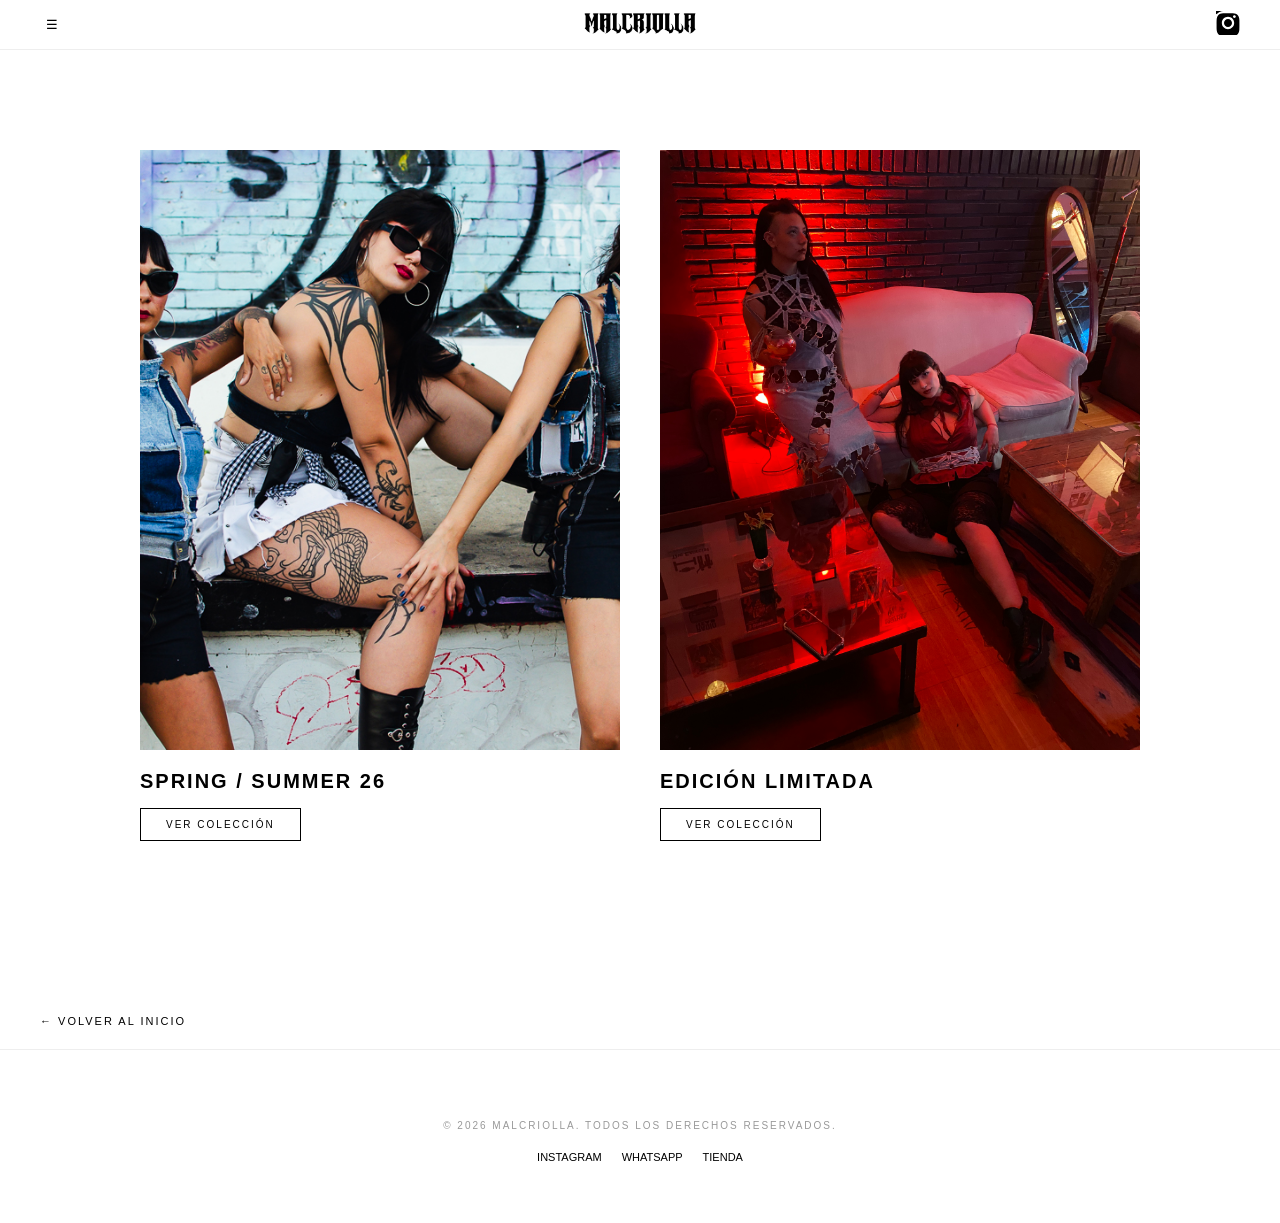
==== colecciones.html @ c2ba0736 "Update colecciones.html" ====
<!DOCTYPE html>
<html lang="es">
<head>

    <link rel="icon" type="image/png" href="img/favicon.png">
    <meta charset="UTF-8">
    <meta name="viewport" content="width=device-width, initial-scale=1.0">
    <title>MALCRIOLLA | Official Online Store</title>
    <style>

        body { margin: 0; padding: 0; background: #ffffff; font-family: 'Helvetica Neue', sans-serif; color: #000; }
        /* Header Base (transparente, estado inicial) */
        header { 
            background: transparent; 
            padding: 25px 0; 
            position: fixed; 
            top: 0; 
            width: 100%; 
            z-index: 9999; 
            transition: all 0.4s ease; 
        }

        .header-estructura { 
            display: grid; 
            grid-template-columns: 1fr auto 1fr; 
            align-items: center; 
            max-width: 1200px; 
            margin: 0 auto; 
            padding: 0 20px; 
        }

        /* Elementos del Header */
        .menu-btn { background: transparent; border: none; color: #ffffff; cursor: pointer; text-transform: uppercase; justify-self: start; }
        .logo-bloque { display: flex; flex-direction: column; align-items: center; justify-self: center; }
        .logo-dinamico { height: 40px; width: auto; content: url("img/LOGO BLANCO.png"); transition: all 0.4s ease; }
        .ig-link { color: #ffffff; justify-self: end; text-decoration: none; }

        /* Header Shrink (el que usas para colecciones) */
        header.shrink { 
            background: rgba(255, 255, 255, 0.95); 
            padding: 10px 0; 
            border-bottom: 1px solid #eee; 
        }

        header.shrink .menu-btn, 
        header.shrink .ig-link { 
            color: #000000; 
        }

        header.shrink .logo-dinamico { 
            height: 25px; 
            content: url("img/LOGO NEGRO.png"); 
        }

        .nav-galeria { padding: 20px 40px; }
        .btn-volver { text-decoration: none; color: #000; font-size: 11px; letter-spacing: 2px; text-transform: uppercase; }


        .colecciones-grid {
            display: grid;
            /* Esto crea columnas que se ajustan solas; minmax(300px, 1fr) permite que se vean dos por fila en desktop */
            grid-template-columns: repeat(auto-fit, minmax(300px, 1fr));
            gap: 40px;
            padding: 150px 20px;
            max-width: 1000px;
            margin: 0 auto;
        }

        .coleccion-card {
            text-align: left; /* Alineado a la izquierda para estilo más editorial */
            display: flex;
            flex-direction: column;
        }

        .coleccion-card img {
            width: 100%;
            /* Aspect ratio 4/5 le da un aire de "retrato" alto y elegante */
            aspect-ratio: 4 / 5;
            object-fit: cover;
            margin-bottom: 20px;
            transition: filter 0.5s ease;
        }



        .coleccion-card h3 {
            font-family: 'Metrim', sans-serif;
            font-size: 20px;
            letter-spacing: 2px;
            margin: 0 0 15px 0;
            text-transform: uppercase;
        }

        .btn-ver-coleccion {
            align-self: flex-start; /* Botón alineado con el texto */
            padding: 10px 25px;
            border: 1px solid #000;
            color: #000;
            text-decoration: none;
            font-size: 10px;
            letter-spacing: 2px;
            text-transform: uppercase;
        }

        .btn-ver-coleccion:hover {
            background: #000;
            color: #fff;
        }

        /* Footer */
        .footer { background: #ffffff; padding: 60px 20px; text-align: center; border-top: 1px solid #eeeeee; }
        .footer-links { display: flex; justify-content: center; gap: 20px; margin-top: 20px; }
        .footer-links a { font-size: 11px; color: #000; text-decoration: none; text-transform: uppercase; }

        @media (max-width: 768px) { .grid-bloque { grid-template-columns: 1fr; } }

        .no-transition {
            transition: none !important;
        }
    </style>

</head>
<body>
    <header class="shrink no-transition">
        <div class="header-estructura">
            <button class="menu-btn"><span>&#9776;</span></button>
            <div class="logo-bloque">
                <a href="index.html">
        <img src="img/LOGO BLANCO.png" alt="MALCRIOLLA" class="logo-dinamico">
    </a>
            </div>
            <a href="https://instagram.com/malcriolla" target="_blank" class="ig-link">
                <svg width="24" height="24" viewBox="0 0 24 24" fill="currentColor">
                    <path d="M12 2.163c3.204 0 3.584.012 4.85.07 1.25.057 2.1.24 2.846.53.77.3 1.32.657 1.896 1.233.575.575.933 1.126 1.233 1.896.29.745.473 1.595.53 2.846.058 1.266.07 1.646.07 4.85s-.012 3.584-.07 4.85c-.057 1.25-.24 2.1-.53 2.846-.3.77-.657 1.32-1.233 1.896-.575.575-1.126.933-1.896 1.233-.745.29-1.595.473-2.846.53-1.266.058-1.646.07-4.85.07s-3.584-.012-4.85-.07c-1.25-.057-2.1-.24-2.846-.53-.77-.3-1.32-.657-1.896-1.233-.575-.575-.933-1.126-1.233-1.896-.29-.745-.473-1.595-.53-2.846-.058-1.266-.07-1.646-.07-4.85s.012-3.584.07-4.85c.057-1.25.24-2.1.53-2.846.3-.77.657-1.32 1.233-1.896.575-.575 1.126-.933 1.896-1.233.745-.29 1.595-.473 2.846-.53 1.266-.058 1.646-.07 4.85-.07zm0-2.163c-3.259 0-3.667.014-4.947.072-1.277.058-2.148.26-2.91.556-.788.305-1.455.714-2.122 1.382-.668.667-1.334 1.077-2.122 1.382-.668.667-1.334 1.077-2.122 1.382-.668.667-1.334 1.077-2.122 1.382-.668.667-1.334 1.077-2.122 1.382-.762.296-1.633.498-2.91.556-1.28.058-1.688.072-4.947.072s3.667-.014 4.947-.072c1.277-.058 2.148-.26 2.91-.556.788-.305 1.455-.714 2.122-1.382.668-.667 1.077-1.334 1.382-2.122.296-.762.498-1.633.556-2.91.058-1.28.072-1.688.072-4.947s-.014-3.667-.072-4.947c-.058-1.277-.26-2.148-.556-2.91-.305-.788-.714-1.455-1.382-2.122-.667-.668-1.334-1.077-2.122-1.382-.762-.296-1.633-.498-2.91-.556-1.28-.058-1.688-.072-4.947-.072zM12 5.838c-3.403 0-6.162 2.759-6.162 6.162s2.759 6.162 6.162 6.162 6.162-2.759 6.162-6.162-2.759-6.162-6.162-6.162zm0 10.162c-2.209 0-4-1.791-4-4s1.791-4 4-4 4 1.791 4 4-1.791 4-4 4zm6.406-11.845c-.796 0-1.441.645-1.441 1.441s.645 1.441 1.441 1.441 1.441-.645 1.441-1.441-.645-1.441-1.441-1.441z"/>
                </svg>
            </a>
        </div>
    </header>
<section class="colecciones-grid">
    <!-- Colección 1 -->
    <div class="coleccion-card">
        <!-- Corregido el atributo alt -->
        <img src="img/DSC_1014.jpg" alt="Nombre Colección">
        <h3>SPRING / SUMMER 26</h3>
        <a href="galeria.html" class="btn-ver-coleccion">VER COLECCIÓN</a>
    </div>
    
    <!-- Colección 2 -->
    <div class="coleccion-card">
        <!-- Cambia la extensión .heic por .jpg y asegúrate de convertir el archivo -->
        <img src="img/IMG_2120.jpg" alt="Nombre Colección">
        <h3>EDICIÓN LIMITADA</h3>
        <a href="galeria_limitada.html" class="btn-ver-coleccion">VER COLECCIÓN</a>
    </div>
</section>

    <nav class="nav-galeria">
        <a href="index.html" class="btn-volver">&#8592; VOLVER AL INICIO</a>
    </nav>
    <footer class="footer">
        <div class="footer-contenido">
            <p style="font-size: 10px; letter-spacing: 2px; text-transform: uppercase; color: #999;">&copy; 2026 MALCRIOLLA. TODOS LOS DERECHOS RESERVADOS.</p>
            <div class="footer-links">
                <a href="https://instagram.com/malcriolla" target="_blank" class="ig-link"">INSTAGRAM</a>
                <a href="https://wa.me/549XXXXXXXXXX" target="_blank">WHATSAPP</a>
                <a href="https://malcriolla.mitiendanube.com/" target="_blank" class="ig-link"">TIENDA</a>
            </div>
        </div>
    </footer>

</body>
</html>
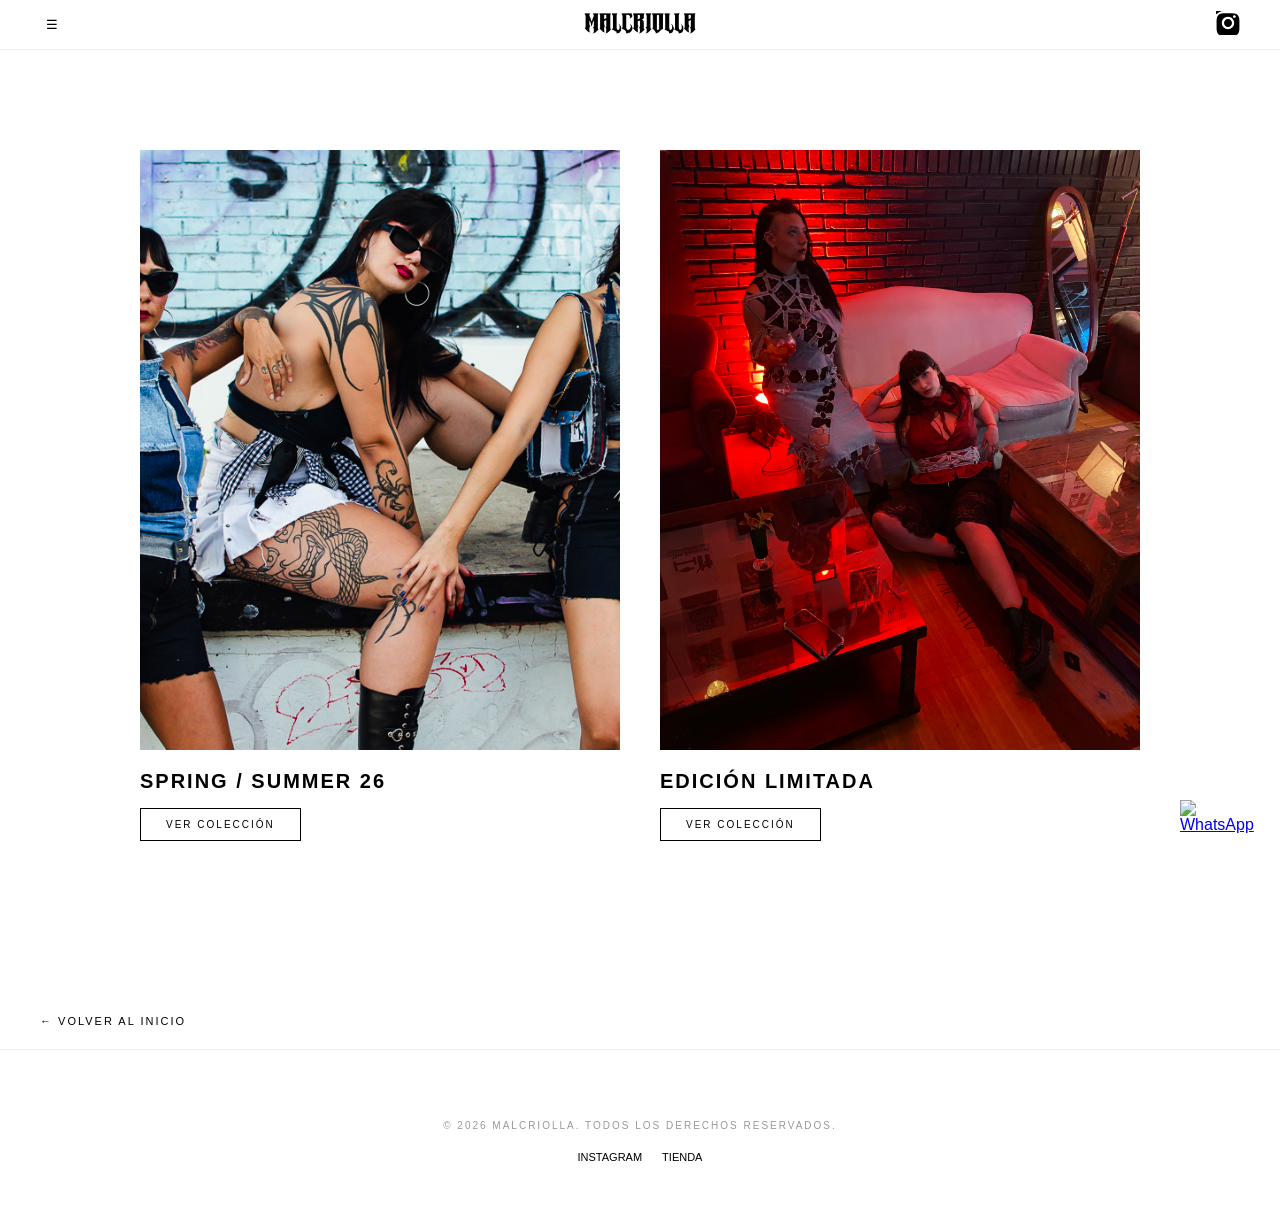
==== commit 6a8bf7f2: "Update colecciones.html" ====
--- a/colecciones.html
+++ b/colecciones.html
@@ -108,6 +108,36 @@
         .btn-ver-coleccion:hover {
             background: #000;
             color: #fff;
+        }
+
+        .whatsapp-float {
+            position: fixed;
+            width: 60px;
+            height: 60px;
+            bottom: 40px;
+            right: 40px;
+            z-index: 9999;
+            transition: transform 0.3s ease;
+        }
+
+        .whatsapp-float img {
+            width: 100%;
+            height: 100%;
+            object-fit: contain;
+        }
+
+        .whatsapp-float:hover {
+            transform: scale(1.1); /* Efecto al pasar el mouse */
+        }
+
+        /* Ajuste para móviles */
+        @media (max-width: 768px) {
+            .whatsapp-float {
+                width: 50px;
+                height: 50px;
+                bottom: 20px;
+                right: 20px;
+            }
         }
 
         /* Footer */
@@ -165,12 +195,15 @@
             <p style="font-size: 10px; letter-spacing: 2px; text-transform: uppercase; color: #999;">&copy; 2026 MALCRIOLLA. TODOS LOS DERECHOS RESERVADOS.</p>
             <div class="footer-links">
                 <a href="https://instagram.com/malcriolla" target="_blank" class="ig-link"">INSTAGRAM</a>
-                <a href="https://wa.me/549XXXXXXXXXX" target="_blank">WHATSAPP</a>
+                
                 <a href="https://malcriolla.mitiendanube.com/" target="_blank" class="ig-link"">TIENDA</a>
             </div>
         </div>
     </footer>
-
+<!-- Botón Flotante WhatsApp -->
+<a href="https://wa.me/5493411234567" class="whatsapp-float" target="_blank">
+    <img src="https://cdn-icons-png.flaticon.com/512/3670/3670051.png" alt="WhatsApp">
+</a>
 </body>
 </html>
 
@@ -181,3 +214,4 @@
 
 
 
+
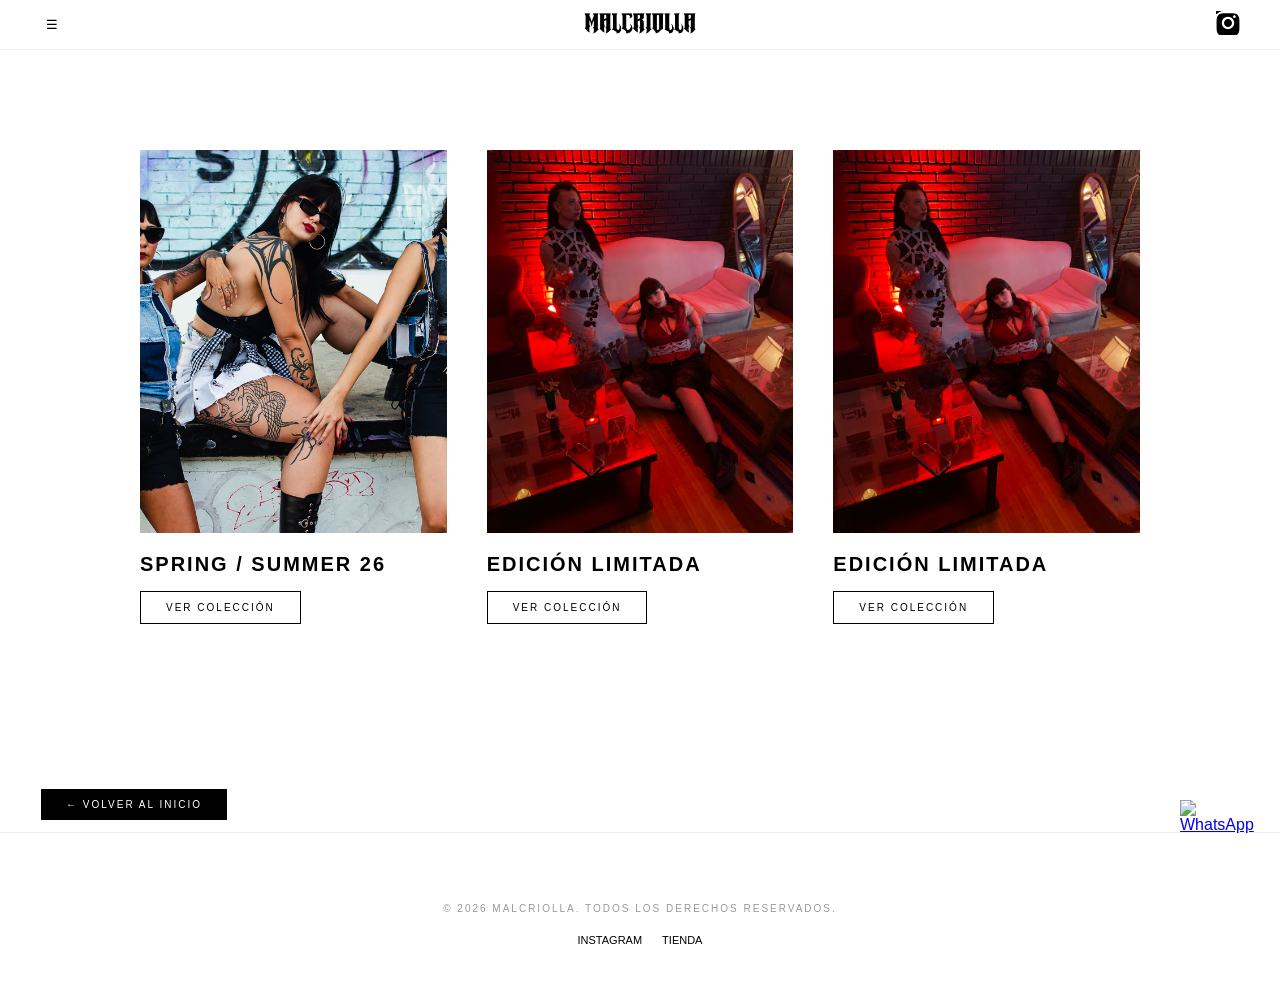
==== commit e412a0a2: "Update colecciones.html" ====
--- a/colecciones.html
+++ b/colecciones.html
@@ -1,3 +1,4 @@
+
 
 
 
@@ -56,7 +57,20 @@
         }
 
         .nav-galeria { padding: 20px 40px; }
-        .btn-volver { text-decoration: none; color: #000; font-size: 11px; letter-spacing: 2px; text-transform: uppercase; }
+        .btn-volver { align-self: flex-start; /* Botón alineado con el texto */
+            padding: 10px 25px;
+            border: 1px solid #fff;
+            color: #fff;
+            background: #000;
+            text-decoration: none;
+            font-size: 10px;
+            letter-spacing: 2px;
+            text-transform: uppercase; }
+
+        .btn-volver:hover {
+            background: #fff;
+            color: #000;
+        }
 
 
         .colecciones-grid {
@@ -185,6 +199,13 @@
         <h3>EDICIÓN LIMITADA</h3>
         <a href="galeria_limitada.html" class="btn-ver-coleccion">VER COLECCIÓN</a>
     </div>
+    <div class="coleccion-card">
+        <!-- Cambia la extensión .heic por .jpg y asegúrate de convertir el archivo -->
+        <img src="img/IMG_2120.jpg" alt="Nombre Colección">
+        <h3>EDICIÓN LIMITADA</h3>
+        <a href="galeria_limitada.html" class="btn-ver-coleccion">VER COLECCIÓN</a>
+    </div>
+    
 </section>
 
     <nav class="nav-galeria">
@@ -215,3 +236,6 @@
 
 
 
+
+
+
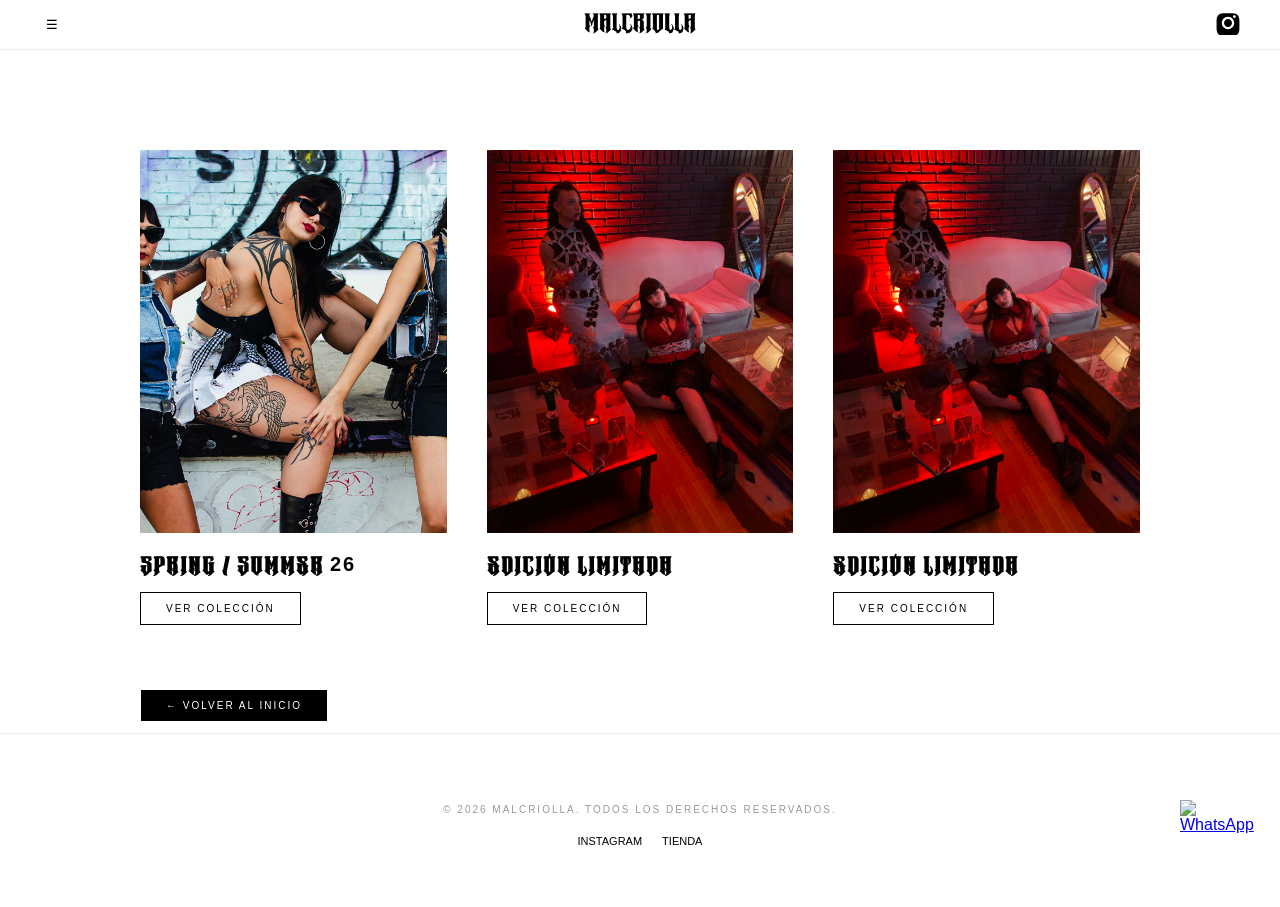
==== commit fc2df070: "Update colecciones.html" ====
--- a/colecciones.html
+++ b/colecciones.html
@@ -1,171 +1,15 @@
-
-
-
-
 <!DOCTYPE html>
 <html lang="es">
 <head>
-
-    <link rel="icon" type="image/png" href="img/favicon.png">
     <meta charset="UTF-8">
     <meta name="viewport" content="width=device-width, initial-scale=1.0">
-    <title>MALCRIOLLA | Official Online Store</title>
-    <style>
-
-        body { margin: 0; padding: 0; background: #ffffff; font-family: 'Helvetica Neue', sans-serif; color: #000; }
-        /* Header Base (transparente, estado inicial) */
-        header { 
-            background: transparent; 
-            padding: 25px 0; 
-            position: fixed; 
-            top: 0; 
-            width: 100%; 
-            z-index: 9999; 
-            transition: all 0.4s ease; 
-        }
-
-        .header-estructura { 
-            display: grid; 
-            grid-template-columns: 1fr auto 1fr; 
-            align-items: center; 
-            max-width: 1200px; 
-            margin: 0 auto; 
-            padding: 0 20px; 
-        }
-
-        /* Elementos del Header */
-        .menu-btn { background: transparent; border: none; color: #ffffff; cursor: pointer; text-transform: uppercase; justify-self: start; }
-        .logo-bloque { display: flex; flex-direction: column; align-items: center; justify-self: center; }
-        .logo-dinamico { height: 40px; width: auto; content: url("img/LOGO BLANCO.png"); transition: all 0.4s ease; }
-        .ig-link { color: #ffffff; justify-self: end; text-decoration: none; }
-
-        /* Header Shrink (el que usas para colecciones) */
-        header.shrink { 
-            background: rgba(255, 255, 255, 0.95); 
-            padding: 10px 0; 
-            border-bottom: 1px solid #eee; 
-        }
-
-        header.shrink .menu-btn, 
-        header.shrink .ig-link { 
-            color: #000000; 
-        }
-
-        header.shrink .logo-dinamico { 
-            height: 25px; 
-            content: url("img/LOGO NEGRO.png"); 
-        }
-
-        .nav-galeria { padding: 20px 40px; }
-        .btn-volver { align-self: flex-start; /* Botón alineado con el texto */
-            padding: 10px 25px;
-            border: 1px solid #fff;
-            color: #fff;
-            background: #000;
-            text-decoration: none;
-            font-size: 10px;
-            letter-spacing: 2px;
-            text-transform: uppercase; }
-
-        .btn-volver:hover {
-            background: #fff;
-            color: #000;
-        }
-
-
-        .colecciones-grid {
-            display: grid;
-            /* Esto crea columnas que se ajustan solas; minmax(300px, 1fr) permite que se vean dos por fila en desktop */
-            grid-template-columns: repeat(auto-fit, minmax(300px, 1fr));
-            gap: 40px;
-            padding: 150px 20px;
-            max-width: 1000px;
-            margin: 0 auto;
-        }
-
-        .coleccion-card {
-            text-align: left; /* Alineado a la izquierda para estilo más editorial */
-            display: flex;
-            flex-direction: column;
-        }
-
-        .coleccion-card img {
-            width: 100%;
-            /* Aspect ratio 4/5 le da un aire de "retrato" alto y elegante */
-            aspect-ratio: 4 / 5;
-            object-fit: cover;
-            margin-bottom: 20px;
-            transition: filter 0.5s ease;
-        }
-
-
-
-        .coleccion-card h3 {
-            font-family: 'Metrim', sans-serif;
-            font-size: 20px;
-            letter-spacing: 2px;
-            margin: 0 0 15px 0;
-            text-transform: uppercase;
-        }
-
-        .btn-ver-coleccion {
-            align-self: flex-start; /* Botón alineado con el texto */
-            padding: 10px 25px;
-            border: 1px solid #000;
-            color: #000;
-            text-decoration: none;
-            font-size: 10px;
-            letter-spacing: 2px;
-            text-transform: uppercase;
-        }
-
-        .btn-ver-coleccion:hover {
-            background: #000;
-            color: #fff;
-        }
-
-        .whatsapp-float {
-            position: fixed;
-            width: 60px;
-            height: 60px;
-            bottom: 40px;
-            right: 40px;
-            z-index: 9999;
-            transition: transform 0.3s ease;
-        }
-
-        .whatsapp-float img {
-            width: 100%;
-            height: 100%;
-            object-fit: contain;
-        }
-
-        .whatsapp-float:hover {
-            transform: scale(1.1); /* Efecto al pasar el mouse */
-        }
-
-        /* Ajuste para móviles */
-        @media (max-width: 768px) {
-            .whatsapp-float {
-                width: 50px;
-                height: 50px;
-                bottom: 20px;
-                right: 20px;
-            }
-        }
-
-        /* Footer */
-        .footer { background: #ffffff; padding: 60px 20px; text-align: center; border-top: 1px solid #eeeeee; }
-        .footer-links { display: flex; justify-content: center; gap: 20px; margin-top: 20px; }
-        .footer-links a { font-size: 11px; color: #000; text-decoration: none; text-transform: uppercase; }
-
-        @media (max-width: 768px) { .grid-bloque { grid-template-columns: 1fr; } }
-
-        .no-transition {
-            transition: none !important;
-        }
-    </style>
-
+    <title>MALCRIOLLA | Colecciones</title>
+    <!-- Favicon -->
+    <link rel="icon" type="image/png" href="img/favicon.png">
+    <!-- Estilos Generales (Header, Footer, WhatsApp) -->
+    <link rel="stylesheet" href="css/style.css">
+    <!-- Estilos Específicos de Colecciones -->
+    <link rel="stylesheet" href="css/colecciones.css">
 </head>
 <body>
     <header class="shrink no-transition">
@@ -173,58 +17,58 @@
             <button class="menu-btn"><span>&#9776;</span></button>
             <div class="logo-bloque">
                 <a href="index.html">
-        <img src="img/LOGO BLANCO.png" alt="MALCRIOLLA" class="logo-dinamico">
-    </a>
+                    <img src="img/LOGO BLANCO.png" alt="MALCRIOLLA" class="logo-dinamico">
+                </a>
             </div>
             <a href="https://instagram.com/malcriolla" target="_blank" class="ig-link">
                 <svg width="24" height="24" viewBox="0 0 24 24" fill="currentColor">
-                    <path d="M12 2.163c3.204 0 3.584.012 4.85.07 1.25.057 2.1.24 2.846.53.77.3 1.32.657 1.896 1.233.575.575.933 1.126 1.233 1.896.29.745.473 1.595.53 2.846.058 1.266.07 1.646.07 4.85s-.012 3.584-.07 4.85c-.057 1.25-.24 2.1-.53 2.846-.3.77-.657 1.32-1.233 1.896-.575.575-1.126.933-1.896 1.233-.745.29-1.595.473-2.846.53-1.266.058-1.646.07-4.85.07s-3.584-.012-4.85-.07c-1.25-.057-2.1-.24-2.846-.53-.77-.3-1.32-.657-1.896-1.233-.575-.575-.933-1.126-1.233-1.896-.29-.745-.473-1.595-.53-2.846-.058-1.266-.07-1.646-.07-4.85s.012-3.584.07-4.85c.057-1.25.24-2.1.53-2.846.3-.77.657-1.32 1.233-1.896.575-.575 1.126-.933 1.896-1.233.745-.29 1.595-.473 2.846-.53 1.266-.058 1.646-.07 4.85-.07zm0-2.163c-3.259 0-3.667.014-4.947.072-1.277.058-2.148.26-2.91.556-.788.305-1.455.714-2.122 1.382-.668.667-1.334 1.077-2.122 1.382-.668.667-1.334 1.077-2.122 1.382-.668.667-1.334 1.077-2.122 1.382-.668.667-1.334 1.077-2.122 1.382-.762.296-1.633.498-2.91.556-1.28.058-1.688.072-4.947.072s3.667-.014 4.947-.072c1.277-.058 2.148-.26 2.91-.556.788-.305 1.455-.714 2.122-1.382.668-.667 1.077-1.334 1.382-2.122.296-.762.498-1.633.556-2.91.058-1.28.072-1.688.072-4.947s-.014-3.667-.072-4.947c-.058-1.277-.26-2.148-.556-2.91-.305-.788-.714-1.455-1.382-2.122-.667-.668-1.334-1.077-2.122-1.382-.762-.296-1.633-.498-2.91-.556-1.28-.058-1.688-.072-4.947-.072zM12 5.838c-3.403 0-6.162 2.759-6.162 6.162s2.759 6.162 6.162 6.162 6.162-2.759 6.162-6.162-2.759-6.162-6.162-6.162zm0 10.162c-2.209 0-4-1.791-4-4s1.791-4 4-4 4 1.791 4 4-1.791 4-4 4zm6.406-11.845c-.796 0-1.441.645-1.441 1.441s.645 1.441 1.441 1.441 1.441-.645 1.441-1.441-.645-1.441-1.441-1.441z"/>
+                    <path d="M12 2.163c3.204 0 3.584.012 4.85.07 1.25.057 2.1.24 2.846.53.77.3 1.32.657 1.896 1.233.575.575.933 1.126 1.233 1.896.29.745.473 1.595.53 2.846.058 1.266.07 1.646.07 4.85s-.012 3.584-.07 4.85c-.057 1.25-.24 2.1-.53 2.846-.3.77-.657 1.32-1.233 1.896-.575.575-1.126.933-1.896 1.233-.745.29-1.595.473-2.846.53-1.266.058-1.646.07-4.85.07s-3.584-.012-4.85-.07c-1.25-.057-2.1-.24-2.846-.53-.77-.3-1.32-.657-1.896-1.233-.575-.575-.933-1.126-1.233-1.896-.29-.745-.473-1.595-.53-2.846-.058-1.266-.07-1.646-.07-4.85s.012-3.584.07-4.85c-.057-1.25.24-2.1.53-2.846.3-.77.657-1.32 1.233-1.896.575-.575 1.126-.933 1.896-1.233.745-.29 1.595-.473 2.846-.53 1.266-.058 1.646-.07 4.85-.07zm0-2.163c-3.259 0-3.667.014-4.947.072-1.277.058-2.148.26-2.91.556-.788.305-1.455.714-2.122 1.382-.668.667-1.334 1.077-2.122 1.382-.762.296-1.633.498-2.91.556-1.28.058-1.688.072-4.947.072s3.667-.014 4.947-.072c1.277-.058 2.148-.26 2.91-.556.788-.305 1.455-.714 2.122-1.382.667-.668 1.334-1.077 2.122-1.382.762-.296 1.633-.498 2.91-.556 1.28-.058 1.688-.072 4.947-.072zM12 5.838c-3.403 0-6.162 2.759-6.162 6.162s2.759 6.162 6.162 6.162 6.162-2.759 6.162-6.162-2.759-6.162-6.162-6.162zm0 10.162c-2.209 0-4-1.791-4-4s1.791-4 4-4 4 1.791 4 4-1.791 4-4 4zm6.406-11.845c-.796 0-1.441.645-1.441 1.441s.645 1.441 1.441 1.441 1.441-.645 1.441-1.441-.645-1.441-1.441-1.441z"/>
                 </svg>
             </a>
         </div>
     </header>
-<section class="colecciones-grid">
-    <!-- Colección 1 -->
-    <div class="coleccion-card">
-        <!-- Corregido el atributo alt -->
-        <img src="img/DSC_1014.jpg" alt="Nombre Colección">
-        <h3>SPRING / SUMMER 26</h3>
-        <a href="galeria.html" class="btn-ver-coleccion">VER COLECCIÓN</a>
-    </div>
-    
-    <!-- Colección 2 -->
-    <div class="coleccion-card">
-        <!-- Cambia la extensión .heic por .jpg y asegúrate de convertir el archivo -->
-        <img src="img/IMG_2120.jpg" alt="Nombre Colección">
-        <h3>EDICIÓN LIMITADA</h3>
-        <a href="galeria_limitada.html" class="btn-ver-coleccion">VER COLECCIÓN</a>
-    </div>
-    <div class="coleccion-card">
-        <!-- Cambia la extensión .heic por .jpg y asegúrate de convertir el archivo -->
-        <img src="img/IMG_2120.jpg" alt="Nombre Colección">
-        <h3>EDICIÓN LIMITADA</h3>
-        <a href="galeria_limitada.html" class="btn-ver-coleccion">VER COLECCIÓN</a>
-    </div>
-    
-</section>
+
+    <section class="colecciones-grid">
+        <div class="coleccion-card">
+            <img src="img/DSC_1014.jpg" alt="Spring Summer 26">
+            <h3>SPRING / SUMMER 26</h3>
+            <a href="galeria.html" class="btn-ver-coleccion">VER COLECCIÓN</a>
+        </div>
+        
+        <div class="coleccion-card">
+            <img src="img/IMG_2120.jpg" alt="Edición Limitada">
+            <h3>EDICIÓN LIMITADA</h3>
+            <a href="galeria_limitada.html" class="btn-ver-coleccion">VER COLECCIÓN</a>
+        </div>
+
+        <div class="coleccion-card">
+            <img src="img/IMG_2120.jpg" alt="Edición Limitada">
+            <h3>EDICIÓN LIMITADA</h3>
+            <a href="galeria_limitada.html" class="btn-ver-coleccion">VER COLECCIÓN</a>
+        </div>
+    </section>
 
     <nav class="nav-galeria">
         <a href="index.html" class="btn-volver">&#8592; VOLVER AL INICIO</a>
     </nav>
+
     <footer class="footer">
         <div class="footer-contenido">
             <p style="font-size: 10px; letter-spacing: 2px; text-transform: uppercase; color: #999;">&copy; 2026 MALCRIOLLA. TODOS LOS DERECHOS RESERVADOS.</p>
             <div class="footer-links">
-                <a href="https://instagram.com/malcriolla" target="_blank" class="ig-link"">INSTAGRAM</a>
-                
-                <a href="https://malcriolla.mitiendanube.com/" target="_blank" class="ig-link"">TIENDA</a>
+                <a href="https://instagram.com/malcriolla" target="_blank" class="ig-link">INSTAGRAM</a>
+                <a href="https://malcriolla.mitiendanube.com/" target="_blank" class="ig-link">TIENDA</a>
             </div>
         </div>
     </footer>
-<!-- Botón Flotante WhatsApp -->
-<a href="https://wa.me/5493411234567" class="whatsapp-float" target="_blank">
-    <img src="https://cdn-icons-png.flaticon.com/512/3670/3670051.png" alt="WhatsApp">
-</a>
+
+    <!-- Botón Flotante WhatsApp -->
+    <a href="https://wa.me/5493411234567" class="whatsapp-float" target="_blank">
+        <img src="https://cdn-icons-png.flaticon.com/512/3670/3670051.png" alt="WhatsApp">
+    </a>
+
+    <!-- Script General -->
+    <script src="js/main.js"></script>
 </body>
 </html>
 
@@ -233,9 +77,3 @@
 
 
 
-
-
-
-
-
-
--- a/css/style.css
+++ b/css/style.css
@@ -0,0 +1,295 @@
+@font-face { 
+    font-family: 'Metrim'; 
+    src: url('../fonts/MetrimLetter-Regular.ttf') format('truetype'); 
+}
+
+body { 
+    font-family: 'Helvetica Neue', Helvetica, Arial, sans-serif; 
+    background: #ffffff; 
+    margin: 0; 
+    padding: 0; 
+    color: #000000; 
+}
+
+/* Header */
+header { 
+    background: transparent; 
+    padding: 25px 0; 
+    position: fixed; 
+    top: 0; 
+    width: 100%; 
+    z-index: 9999; 
+    transition: all 0.4s ease; 
+}
+
+.header-estructura { 
+    display: grid; 
+    grid-template-columns: 1fr auto 1fr; 
+    align-items: center; 
+    max-width: 1200px; 
+    margin: 0 auto; 
+    padding: 0 20px; 
+}
+
+.menu-btn { 
+    background: transparent; 
+    border: none; 
+    color: #ffffff; 
+    cursor: pointer; 
+    text-transform: uppercase; 
+    justify-self: start; 
+}
+
+.logo-bloque { 
+    display: flex; 
+    flex-direction: column; 
+    align-items: center; 
+    justify-self: center; 
+}
+
+.logo-dinamico { 
+    height: 40px; 
+    width: auto; 
+    /* Cambiamos la mala práctica de content: url por un cambio controlado o se mantiene la ruta base */
+    content: url("../img/LOGO BLANCO.png"); 
+    transition: all 0.4s ease; 
+}
+
+.ig-link { 
+    color: #ffffff; 
+    justify-self: end; 
+    text-decoration: none; 
+}
+
+/* Header Shrink (Al hacer scroll) */
+header.shrink { 
+    background: rgba(255, 255, 255, 0.95); 
+    padding: 10px 0; 
+    border-bottom: 1px solid #eee; 
+}
+
+header.shrink .menu-btn, 
+header.shrink .ig-link { 
+    color: #000000; 
+}
+
+header.shrink .logo-dinamico { 
+    height: 25px; 
+    content: url("../img/LOGO NEGRO.png"); 
+}
+
+/* Swiper Profesional */
+.swiper { 
+    width: 100%; 
+    height: 100vh; 
+}
+
+.swiper-slide img { 
+    width: 100%; 
+    height: 100vh; 
+    object-fit: cover; 
+    display: block; 
+}
+
+.swiper-button-next, 
+.swiper-button-prev { 
+    color: #ffffff !important; 
+}
+
+/* Contenido Principal */
+.quienes-somos { 
+    padding: 100px 20px; 
+    text-align: center; 
+    background: #ffffff; 
+}
+
+.texto-container { 
+    max-width: 700px; 
+    margin: 0 auto; 
+}
+
+.texto-container h2 { 
+    font-family: 'Metrim', sans-serif; 
+    font-size: 32px; 
+    letter-spacing: 4px; 
+    text-transform: uppercase; 
+    margin-bottom: 30px; 
+}
+
+.texto-container p { 
+    font-size: 18px; 
+    line-height: 1.7; 
+    color: #333; 
+    margin-bottom: 20px; 
+}
+
+.seccion-proceso { 
+    max-width: 800px; 
+    margin: 0 auto 80px auto; 
+    padding: 20px; 
+    text-align: center; 
+}
+
+.seccion-proceso img { 
+    width: 100%; 
+    height: 400px; 
+    object-fit: cover; 
+    margin-bottom: 20px; 
+    border-radius: 4px; 
+}
+
+.grid-bloque { 
+    display: grid; 
+    grid-template-columns: 1fr 1fr; 
+    gap: 80px; 
+    align-items: center; 
+    max-width: 1400px; 
+    margin: 100px auto; 
+    padding: 0 40px; 
+}
+
+.bloque-img img { 
+    width: 100%; 
+    aspect-ratio: 4 / 3; 
+    object-fit: cover; 
+    border-radius: 4px; 
+}
+
+.bloque-info {
+    display: flex;
+    flex-direction: column;
+    align-items: center; 
+    text-align: center;  
+}
+
+.bloque-info h3 { 
+    font-family: 'Metrim', sans-serif; 
+    font-size: 32px; 
+    margin-bottom: 25px; 
+    text-align: center;
+}
+
+.btn-ver-todo, 
+.btn-colecciones { 
+    padding: 10px 25px;
+    border: 1px solid #000;
+    color: #000;
+    text-decoration: none;
+    font-size: 10px;
+    letter-spacing: 2px;
+    text-transform: uppercase; 
+    transition: background 0.3s ease, color 0.3s ease;
+}
+
+.btn-ver-todo:hover,
+.btn-colecciones:hover {
+    background: #000;
+    color: #fff;
+}
+
+.contenedor-boton-centro { 
+    text-align: center; 
+    padding: 40px 0; 
+    background: #ffffff; 
+}
+
+/* Carrusel Productos */
+.carrusel-productos { 
+    width: 100%; 
+    padding: 40px 0; 
+    overflow: hidden; 
+}
+
+.carrusel-productos .swiper-wrapper { 
+    transition-timing-function: linear !important; 
+}
+
+.producto-card img { 
+    width: 250px; 
+    height: 300px; 
+    object-fit: cover; 
+    display: block; 
+    cursor: pointer; 
+    transition: transform 0.3s ease; 
+}
+
+.producto-card a { 
+    display: block; 
+    text-decoration: none; 
+}
+
+.producto-card a:hover img { 
+    transform: scale(1.05); 
+}
+
+/* Botón Flotante WhatsApp */
+.whatsapp-float {
+    position: fixed;
+    width: 60px;
+    height: 60px;
+    bottom: 40px;
+    right: 40px;
+    z-index: 9999;
+    opacity: 0;             /* Oculto por defecto */
+    visibility: hidden;     /* Invisible para lectores y clics */
+    transition: opacity 0.4s ease, visibility 0.4s ease, transform 0.3s ease;
+}
+
+.whatsapp-float.show {
+    opacity: 1;             /* Se muestra cuando se le añade la clase 'show' */
+    visibility: visible;
+}
+
+.whatsapp-float img {
+    width: 100%;
+    height: 100%;
+    object-fit: contain;
+}
+
+.whatsapp-float:hover {
+    transform: scale(1.1);
+}
+
+/* Ajuste para móviles */
+@media (max-width: 768px) {
+    .whatsapp-float {
+        width: 50px;
+        height: 50px;
+        bottom: 20px;
+        right: 20px;
+    }
+}
+/* Footer */
+.footer { 
+    background: #ffffff; 
+    padding: 60px 20px; 
+    text-align: center; 
+    border-top: 1px solid #eeeeee; 
+}
+
+.footer-links { 
+    display: flex; 
+    justify-content: center; 
+    gap: 20px; 
+    margin-top: 20px; 
+}
+
+.footer-links a { 
+    font-size: 11px; 
+    color: #000; 
+    text-decoration: none; 
+    text-transform: uppercase; 
+}
+
+/* Responsividad para móviles */
+@media (max-width: 768px) { 
+    .grid-bloque { 
+        grid-template-columns: 1fr; 
+    } 
+    .whatsapp-float {
+        width: 50px;
+        height: 50px;
+        bottom: 20px;
+        right: 20px;
+    }
+}
--- a/css/colecciones.css
+++ b/css/colecciones.css
@@ -0,0 +1,121 @@
+/* --- Header Fijo Oscuro para Colecciones --- */
+header {
+    background: rgba(255, 255, 255, 0.95) !important;
+    padding: 10px 0 !important;
+    border-bottom: 1px solid #eee !important;
+}
+
+header .menu-btn, 
+header .ig-link {
+    color: #000000 !important;
+}
+
+header .logo-dinamico {
+    height: 25px !important;
+    width: auto !important;
+    content: url("../img/LOGO NEGRO.png") !important;
+}
+
+/* --- Forzar visibilidad del Botón de WhatsApp en Colecciones --- */
+.whatsapp-float {
+    position: fixed;
+    width: 60px;
+    height: 60px;
+    bottom: 40px;
+    right: 40px;
+    z-index: 9999;
+    opacity: 1 !important;
+    visibility: visible !important;
+    transition: transform 0.3s ease;
+}
+
+.whatsapp-float img {
+    width: 100%;
+    height: 100%;
+    object-fit: contain;
+}
+
+.whatsapp-float:hover {
+    transform: scale(1.1);
+}
+
+/* --- Estilos de la Grilla de Colecciones --- */
+.colecciones-grid {
+    display: grid;
+    grid-template-columns: repeat(auto-fit, minmax(300px, 1fr));
+    gap: 40px;
+    padding: 150px 20px 50px 20px;
+    max-width: 1000px;
+    margin: 0 auto;
+}
+
+.coleccion-card {
+    text-align: left;
+    display: flex;
+    flex-direction: column;
+}
+
+.coleccion-card img {
+    width: 100%;
+    aspect-ratio: 4 / 5;
+    object-fit: cover;
+    margin-bottom: 20px;
+    transition: filter 0.5s ease;
+}
+
+.coleccion-card h3 {
+    font-family: 'Metrim', sans-serif;
+    font-size: 20px;
+    letter-spacing: 2px;
+    margin: 0 0 15px 0;
+    text-transform: uppercase;
+}
+
+.btn-ver-coleccion {
+    align-self: flex-start;
+    padding: 10px 25px;
+    border: 1px solid #000;
+    color: #000;
+    text-decoration: none;
+    font-size: 10px;
+    letter-spacing: 2px;
+    text-transform: uppercase;
+}
+
+.btn-ver-coleccion:hover {
+    background: #000;
+    color: #fff;
+}
+
+.nav-galeria { 
+    padding: 20px 40px; 
+    max-width: 1000px; 
+    margin: 0 auto; 
+}
+
+.btn-volver { 
+    align-self: flex-start;
+    padding: 10px 25px;
+    border: 1px solid #fff;
+    color: #fff;
+    background: #000;
+    text-decoration: none;
+    font-size: 10px;
+    letter-spacing: 2px;
+    text-transform: uppercase; 
+}
+
+.btn-volver:hover {
+    background: #fff;
+    color: #000;
+}
+
+/* Ajuste del botón flotante para celulares */
+@media (max-width: 768px) {
+    .whatsapp-float {
+        width: 50px;
+        height: 50px;
+        bottom: 20px;
+        right: 20px;
+    }
+}
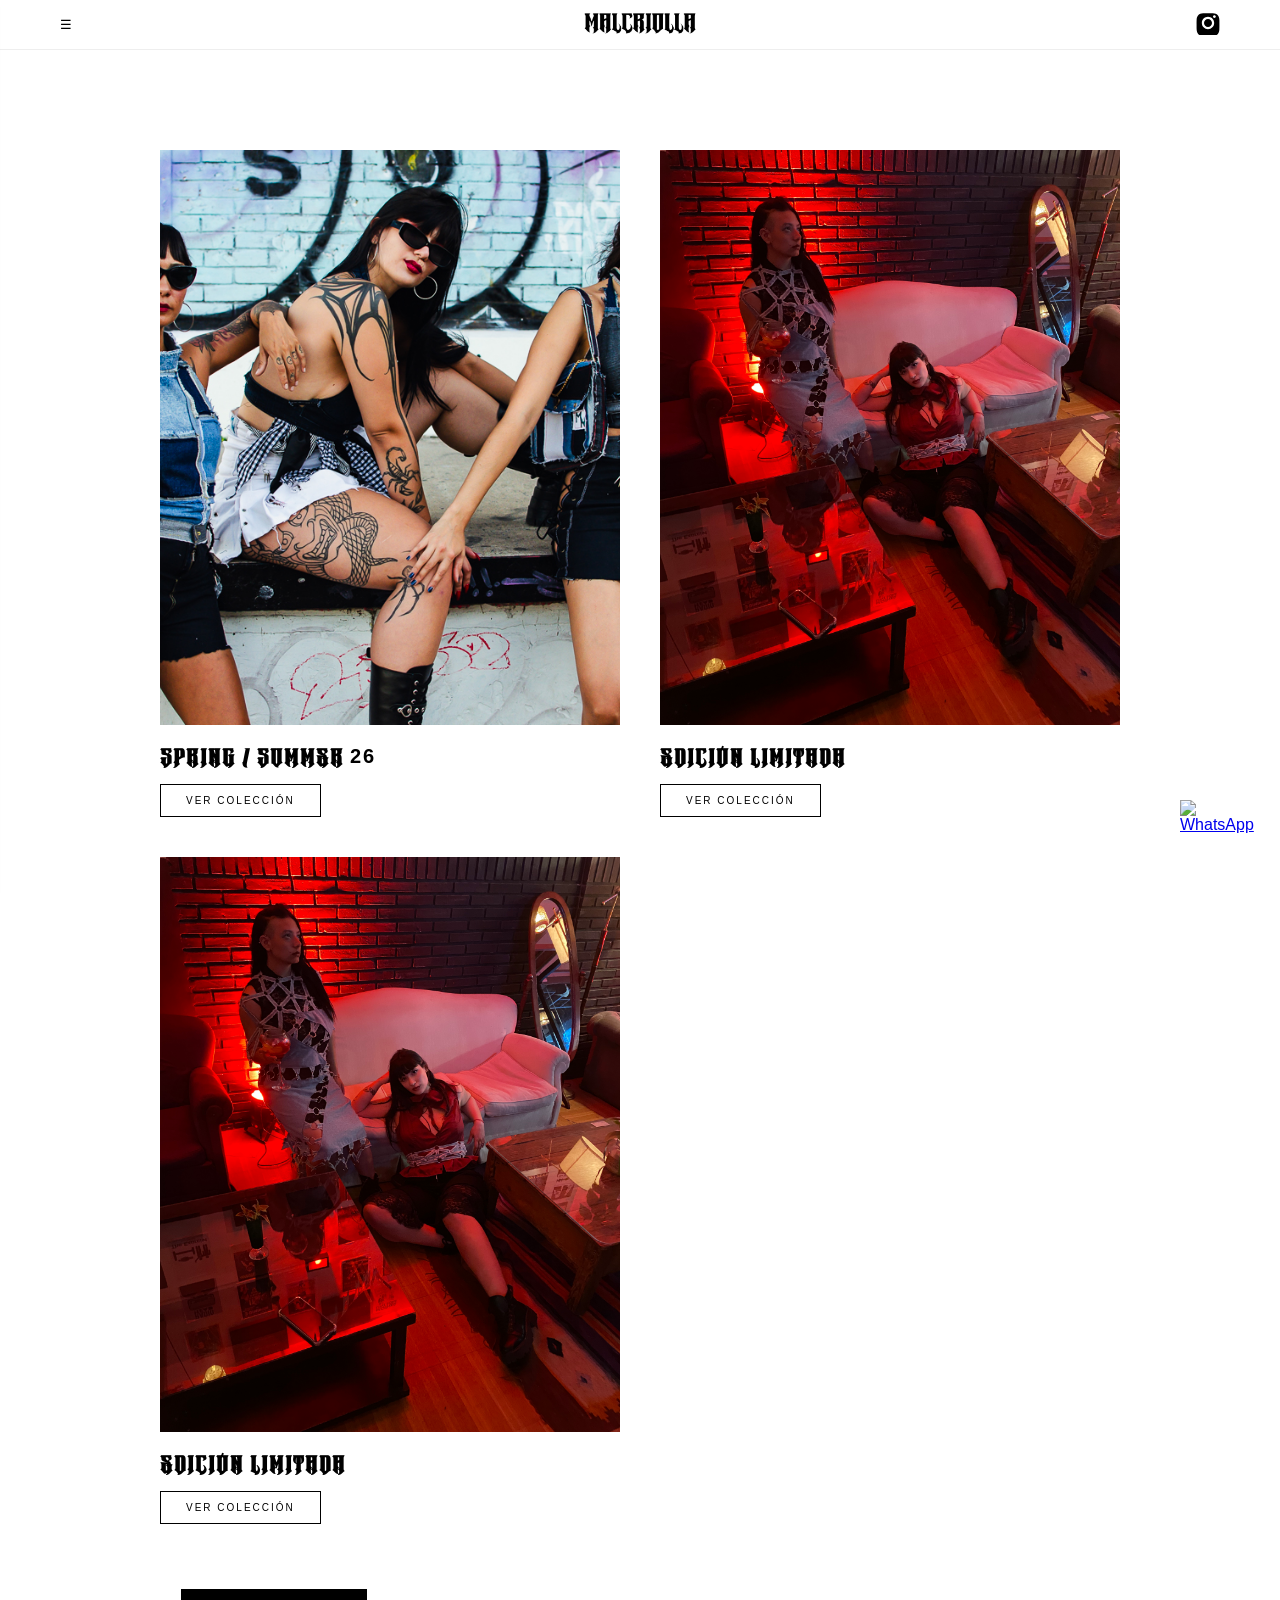
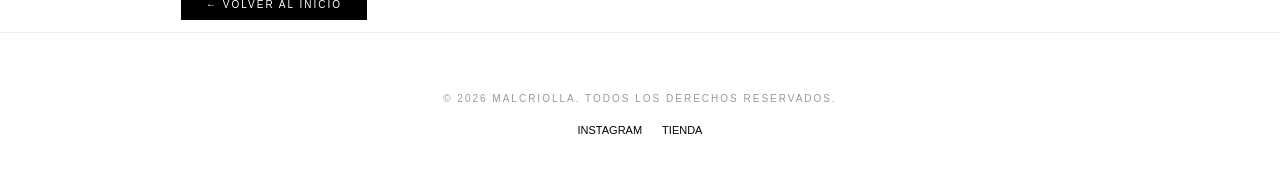
==== commit 47541472: "Update colecciones.html" ====
--- a/colecciones.html
+++ b/colecciones.html
@@ -12,6 +12,15 @@
     <link rel="stylesheet" href="css/colecciones.css">
 </head>
 <body>
+<!-- Menú Lateral y Overlay integrados -->
+<div class="menu-overlay" id="menuOverlay"></div>
+<nav class="menu-lateral" id="menuLateral">
+    <button class="menu-cerrar" id="menuCerrar">&times;</button>
+    <div class="menu-contenido">
+        <a href="index.html">Inicio</a>
+        <a href="colecciones.html">Colecciones</a>
+    </div>
+</nav>
     <header class="shrink no-transition">
         <div class="header-estructura">
             <button class="menu-btn"><span>&#9776;</span></button>
@@ -76,4 +85,3 @@
 
 
 
-
--- a/css/style.css
+++ b/css/style.css
@@ -1,6 +1,12 @@
 @font-face { 
     font-family: 'Metrim'; 
     src: url('../fonts/MetrimLetter-Regular.ttf') format('truetype'); 
+}
+
+* {
+    margin: 0;
+    padding: 0;
+    box-sizing: border-box;
 }
 
 body { 
@@ -9,6 +15,9 @@
     margin: 0; 
     padding: 0; 
     color: #000000; 
+    overflow-x: hidden; 
+    position: relative;
+    isolation: isolate; /* Esto crea un nuevo contexto de apilamiento nativo para evitar que el overlay quede atrapado */
 }
 
 /* Header */
@@ -50,7 +59,6 @@
 .logo-dinamico { 
     height: 40px; 
     width: auto; 
-    /* Cambiamos la mala práctica de content: url por un cambio controlado o se mantiene la ruta base */
     content: url("../img/LOGO BLANCO.png"); 
     transition: all 0.4s ease; 
 }
@@ -230,13 +238,13 @@
     bottom: 40px;
     right: 40px;
     z-index: 9999;
-    opacity: 0;             /* Oculto por defecto */
-    visibility: hidden;     /* Invisible para lectores y clics */
+    opacity: 0;             
+    visibility: hidden;     
     transition: opacity 0.4s ease, visibility 0.4s ease, transform 0.3s ease;
 }
 
 .whatsapp-float.show {
-    opacity: 1;             /* Se muestra cuando se le añade la clase 'show' */
+    opacity: 1;             
     visibility: visible;
 }
 
@@ -250,15 +258,6 @@
     transform: scale(1.1);
 }
 
-/* Ajuste para móviles */
-@media (max-width: 768px) {
-    .whatsapp-float {
-        width: 50px;
-        height: 50px;
-        bottom: 20px;
-        right: 20px;
-    }
-}
 /* Footer */
 .footer { 
     background: #ffffff; 
@@ -292,4 +291,97 @@
         bottom: 20px;
         right: 20px;
     }
-}+}
+
+/* --- Carrusel de Buzos Deslizable --- */
+.carrusel-buzos {
+    width: 100%;
+    padding: 20px 0 50px 0;
+    overflow: hidden;
+}
+
+.carrusel-buzos .swiper-slide {
+    width: 280px; 
+    height: auto;
+    display: flex;
+    flex-direction: column;
+}
+
+.carrusel-buzos .producto-card img {
+    width: 100%;
+    height: 350px;
+    object-fit: cover;
+    cursor: pointer;
+    margin-bottom: 15px;
+    transition: transform 0.3s ease;
+}
+
+/* --- Menú Hamburguesa Lateral y Overlay Definitivos --- */
+.menu-overlay {
+    position: fixed;
+    top: 0;
+    left: 0;
+    width: 100vw;
+    height: 100vh;
+    background: rgba(0, 0, 0, 0.7); 
+    z-index: 99998; 
+    opacity: 0;
+    visibility: hidden;
+    transition: opacity 0.4s ease, visibility 0.4s ease;
+}
+
+.menu-overlay.activo {
+    opacity: 1;
+    visibility: visible;
+}
+
+.menu-lateral {
+    position: fixed;
+    top: 0;
+    left: -300px;
+    width: 280px;
+    height: 100%;
+    background: #ffffff;
+    color: #000000;
+    z-index: 99999; 
+    box-shadow: 4px 0 15px rgba(0,0,0,0.3);
+    transition: left 0.4s ease;
+    display: flex;
+    flex-direction: column;
+    padding: 40px 30px;
+}
+
+.menu-lateral.activo {
+    left: 0;
+}
+
+.menu-cerrar {
+    align-self: flex-end;
+    background: none;
+    border: none;
+    font-size: 35px;
+    cursor: pointer;
+    color: #000;
+    line-height: 1;
+    margin-bottom: 30px;
+}
+
+.menu-contenido {
+    display: flex;
+    flex-direction: column;
+    gap: 25px;
+}
+
+.menu-contenido a {
+    font-family: 'Helvetica Neue', sans-serif;
+    font-size: 14px;
+    letter-spacing: 2px;
+    text-transform: uppercase;
+    text-decoration: none;
+    color: #000000;
+    transition: color 0.3s ease;
+}
+
+.menu-contenido a:hover {
+    color: #666666;
+}
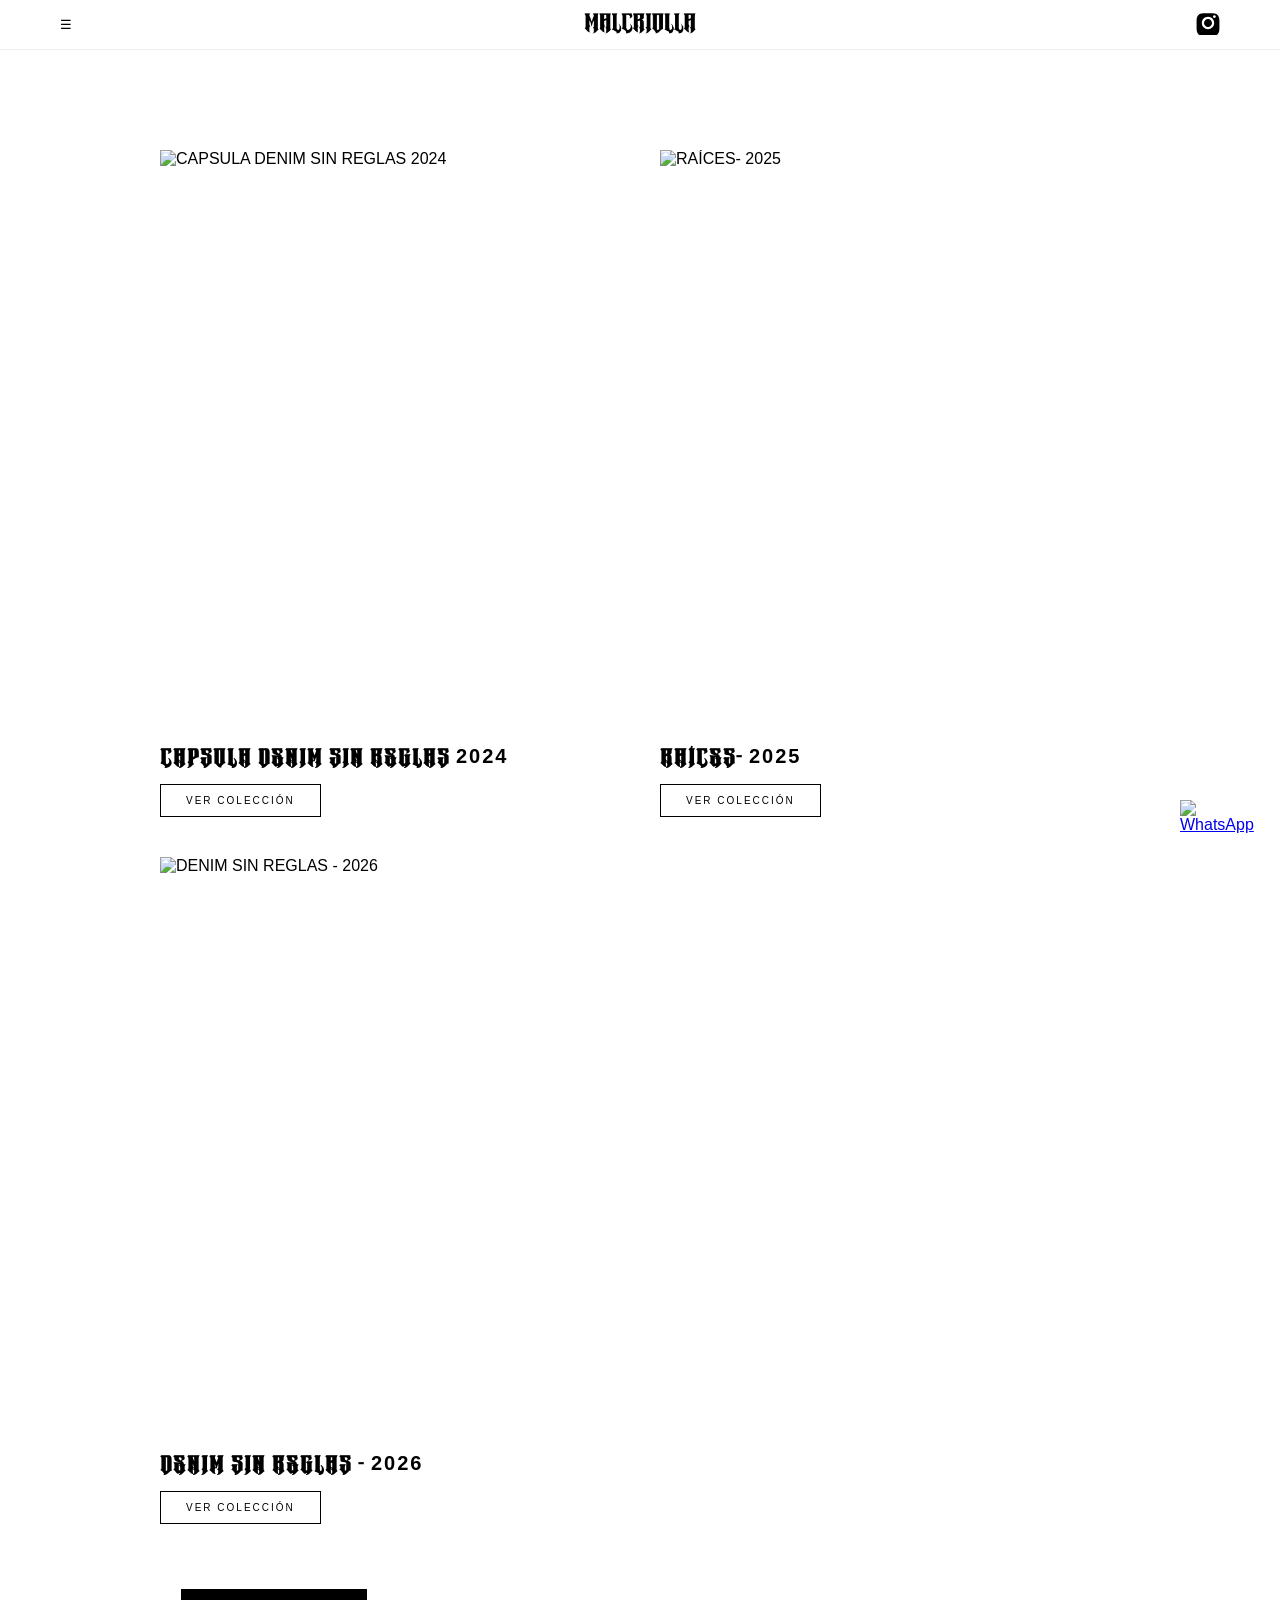
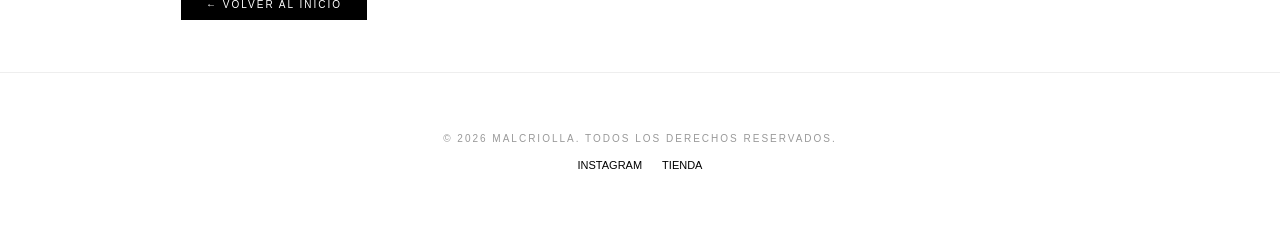
==== commit 4279936c: "Update colecciones.html" ====
--- a/colecciones.html
+++ b/colecciones.html
@@ -39,21 +39,21 @@
 
     <section class="colecciones-grid">
         <div class="coleccion-card">
-            <img src="img/DSC_1014.jpg" alt="Spring Summer 26">
-            <h3>SPRING / SUMMER 26</h3>
+            <img src="img/GALERIA 1/DSC_0739.jpg" alt="CAPSULA DENIM SIN REGLAS 2024">
+            <h3>CAPSULA DENIM SIN REGLAS 2024</h3>
             <a href="galeria.html" class="btn-ver-coleccion">VER COLECCIÓN</a>
         </div>
         
         <div class="coleccion-card">
-            <img src="img/IMG_2120.jpg" alt="Edición Limitada">
-            <h3>EDICIÓN LIMITADA</h3>
-            <a href="galeria_limitada.html" class="btn-ver-coleccion">VER COLECCIÓN</a>
+            <img src="img/GALERIA 2025/IMG_2119.jpg" alt="RAÍCES- 2025">
+            <h3>RAÍCES- 2025</h3>
+            <a href="galeria1.html" class="btn-ver-coleccion">VER COLECCIÓN</a>
         </div>
 
         <div class="coleccion-card">
-            <img src="img/IMG_2120.jpg" alt="Edición Limitada">
-            <h3>EDICIÓN LIMITADA</h3>
-            <a href="galeria_limitada.html" class="btn-ver-coleccion">VER COLECCIÓN</a>
+            <img src="img/GALERIA 2026/DSC06757.JPG" alt="DENIM SIN REGLAS - 2026">
+            <h3>DENIM SIN REGLAS - 2026</h3>
+            <a href="galeria2.html" class="btn-ver-coleccion">VER COLECCIÓN</a>
         </div>
     </section>
 
--- a/css/style.css
+++ b/css/style.css
@@ -17,7 +17,7 @@
     color: #000000; 
     overflow-x: hidden; 
     position: relative;
-    isolation: isolate; /* Esto crea un nuevo contexto de apilamiento nativo para evitar que el overlay quede atrapado */
+    isolation: isolate; 
 }
 
 /* Header */
@@ -124,11 +124,31 @@
     margin-bottom: 30px; 
 }
 
+.texto-container p{ 
+    font-family: 'Metrim', sans-serif; 
+    font-size: 32px; 
+    letter-spacing: 4px; 
+    text-transform: uppercase; 
+    margin-bottom: 30px; 
+}
+
+
 .texto-container p { 
+    font-family: 'MADEAwelier', serif;
     font-size: 18px; 
+    font-weight: 600;
     line-height: 1.7; 
     color: #333; 
     margin-bottom: 20px; 
+}
+
+/* --- ESTILOS PARA MÓVILES (Pantallas menores a 768px) --- */
+@media (max-width: 768px) {
+    .texto-container p {
+        width: 100%;       /* Ocupa todo el ancho de la pantalla del celular */
+        height:80px;
+        font-size: 10px;
+    }
 }
 
 .seccion-proceso { 
@@ -176,6 +196,7 @@
     margin-bottom: 25px; 
     text-align: center;
 }
+
 
 .btn-ver-todo, 
 .btn-colecciones { 
@@ -201,7 +222,7 @@
     background: #ffffff; 
 }
 
-/* Carrusel Productos */
+/* Carrusel Productos (General) */
 .carrusel-productos { 
     width: 100%; 
     padding: 40px 0; 
@@ -230,86 +251,40 @@
     transform: scale(1.05); 
 }
 
-/* Botón Flotante WhatsApp */
-.whatsapp-float {
-    position: fixed;
-    width: 60px;
-    height: 60px;
-    bottom: 40px;
-    right: 40px;
-    z-index: 9999;
-    opacity: 0;             
-    visibility: hidden;     
-    transition: opacity 0.4s ease, visibility 0.4s ease, transform 0.3s ease;
-}
-
-.whatsapp-float.show {
-    opacity: 1;             
-    visibility: visible;
-}
-
-.whatsapp-float img {
-    width: 100%;
-    height: 100%;
-    object-fit: contain;
-}
-
-.whatsapp-float:hover {
-    transform: scale(1.1);
-}
-
-/* Footer */
-.footer { 
-    background: #ffffff; 
-    padding: 60px 20px; 
-    text-align: center; 
-    border-top: 1px solid #eeeeee; 
-}
-
-.footer-links { 
-    display: flex; 
-    justify-content: center; 
-    gap: 20px; 
-    margin-top: 20px; 
-}
-
-.footer-links a { 
-    font-size: 11px; 
-    color: #000; 
-    text-decoration: none; 
-    text-transform: uppercase; 
-}
-
-/* Responsividad para móviles */
-@media (max-width: 768px) { 
-    .grid-bloque { 
-        grid-template-columns: 1fr; 
-    } 
-    .whatsapp-float {
-        width: 50px;
-        height: 50px;
-        bottom: 20px;
-        right: 20px;
-    }
-}
-
 /* --- Carrusel de Buzos Deslizable --- */
+.seccion-productos {
+    padding-bottom: 20px;
+}
+
+
+.seccion-proceso .img1 img {
+    max-width: 600px; /* No pasará de este ancho en pantallas grandes */
+    width: 100%H;     /* Se adaptará al espacio disponible */
+    height: auto;
+}
+
+
 .carrusel-buzos {
     width: 100%;
-    padding: 20px 0 50px 0;
+    padding: 10px 0;
     overflow: hidden;
+}
+
+.carrusel-buzos.swiper,
+.carrusel-buzos .swiper-wrapper {
+    height: auto !important;
 }
 
 .carrusel-buzos .swiper-slide {
     width: 280px; 
-    height: auto;
-    display: flex;
-    flex-direction: column;
+    height: auto !important;
+    display: flex !important;
+    flex-direction: column !important;
 }
 
 .carrusel-buzos .producto-card img {
     width: 100%;
-    height: 350px;
+    height: 300px;
     object-fit: cover;
     cursor: pointer;
     margin-bottom: 15px;
@@ -385,3 +360,129 @@
 .menu-contenido a:hover {
     color: #666666;
 }
+
+/* Botón Flotante WhatsApp */
+.whatsapp-float {
+    position: fixed;
+    width: 60px;
+    height: 60px;
+    bottom: 40px;
+    right: 40px;
+    z-index: 9999;
+    opacity: 0;             
+    visibility: hidden;     
+    transition: opacity 0.4s ease, visibility 0.4s ease, transform 0.3s ease;
+}
+
+.whatsapp-float.show {
+    opacity: 1;             
+    visibility: visible;
+}
+
+.whatsapp-float img {
+    width: 100%;
+    height: 100%;
+    object-fit: contain;
+}
+
+.whatsapp-float:hover {
+    transform: scale(1.1);
+}
+
+/* Footer Único y Unificado */
+.footer { 
+    background: #ffffff; 
+    padding: 60px 20px; 
+    text-align: center; 
+    border-top: 1px solid #eeeeee; 
+    margin-top: 40px;
+}
+
+.footer-links { 
+    display: flex; 
+    justify-content: center; 
+    gap: 20px; 
+    margin-top: 15px; 
+}
+
+.footer-links a { 
+    font-size: 11px; 
+    color: #000; 
+    text-decoration: none; 
+    text-transform: uppercase; 
+}
+
+/* Responsividad para móviles */
+@media (max-width: 768px) { 
+    .grid-bloque { 
+        grid-template-columns: 1fr; 
+    } 
+    .whatsapp-float {
+        width: 50px;
+        height: 50px;
+        bottom: 20px;
+        right: 20px;
+    }
+}
+
+/* --- Reproductor de Audio Inmersivo para Galería --- */
+.audio-control-container {
+    position: fixed;
+    bottom: 30px;
+    left: 30px;
+    z-index: 9998;
+}
+
+.btn-audio-galeria {
+    background: rgba(0, 0, 0, 0.85);
+    color: #ffffff;
+    border: 1px solid rgba(255, 255, 255, 0.2);
+    padding: 10px 18px;
+    font-family: 'Helvetica Neue', sans-serif;
+    font-size: 10px;
+    letter-spacing: 2px;
+    text-transform: uppercase;
+    cursor: pointer;
+    display: flex;
+    align-items: center;
+    gap: 8px;
+    border-radius: 30px;
+    backdrop-filter: blur(5px);
+    transition: all 0.3s ease;
+    box-shadow: 0 4px 12px rgba(0, 0, 0, 0.15);
+}
+
+.btn-audio-galeria:hover {
+    background: #000000;
+    border-color: #ffffff;
+    transform: scale(1.05);
+}
+
+.btn-audio-galeria .icon-audio {
+    font-size: 14px;
+    line-height: 1;
+}
+
+/* Animación sutil de pulso cuando la música está reproduciéndose */
+.btn-audio-galeria.activo {
+    border-color: #ffffff;
+    animation: pulsoAudio 2s infinite ease-in-out;
+}
+
+@keyframes pulsoAudio {
+    0% { box-shadow: 0 0 0 0 rgba(255, 255, 255, 0.4); }
+    70% { box-shadow: 0 0 0 8px rgba(255, 255, 255, 0); }
+    100% { box-shadow: 0 0 0 0 rgba(255, 255, 255, 0); }
+}
+
+/* Responsividad para celulares (evita que tape el botón flotante de WhatsApp si está a la derecha, ubicándolo a la izquierda) */
+@media (max-width: 768px) {
+    .audio-control-container {
+        bottom: 20px;
+        left: 20px;
+    }
+    .btn-audio-galeria {
+        padding: 8px 14px;
+        font-size: 9px;
+    }
+}
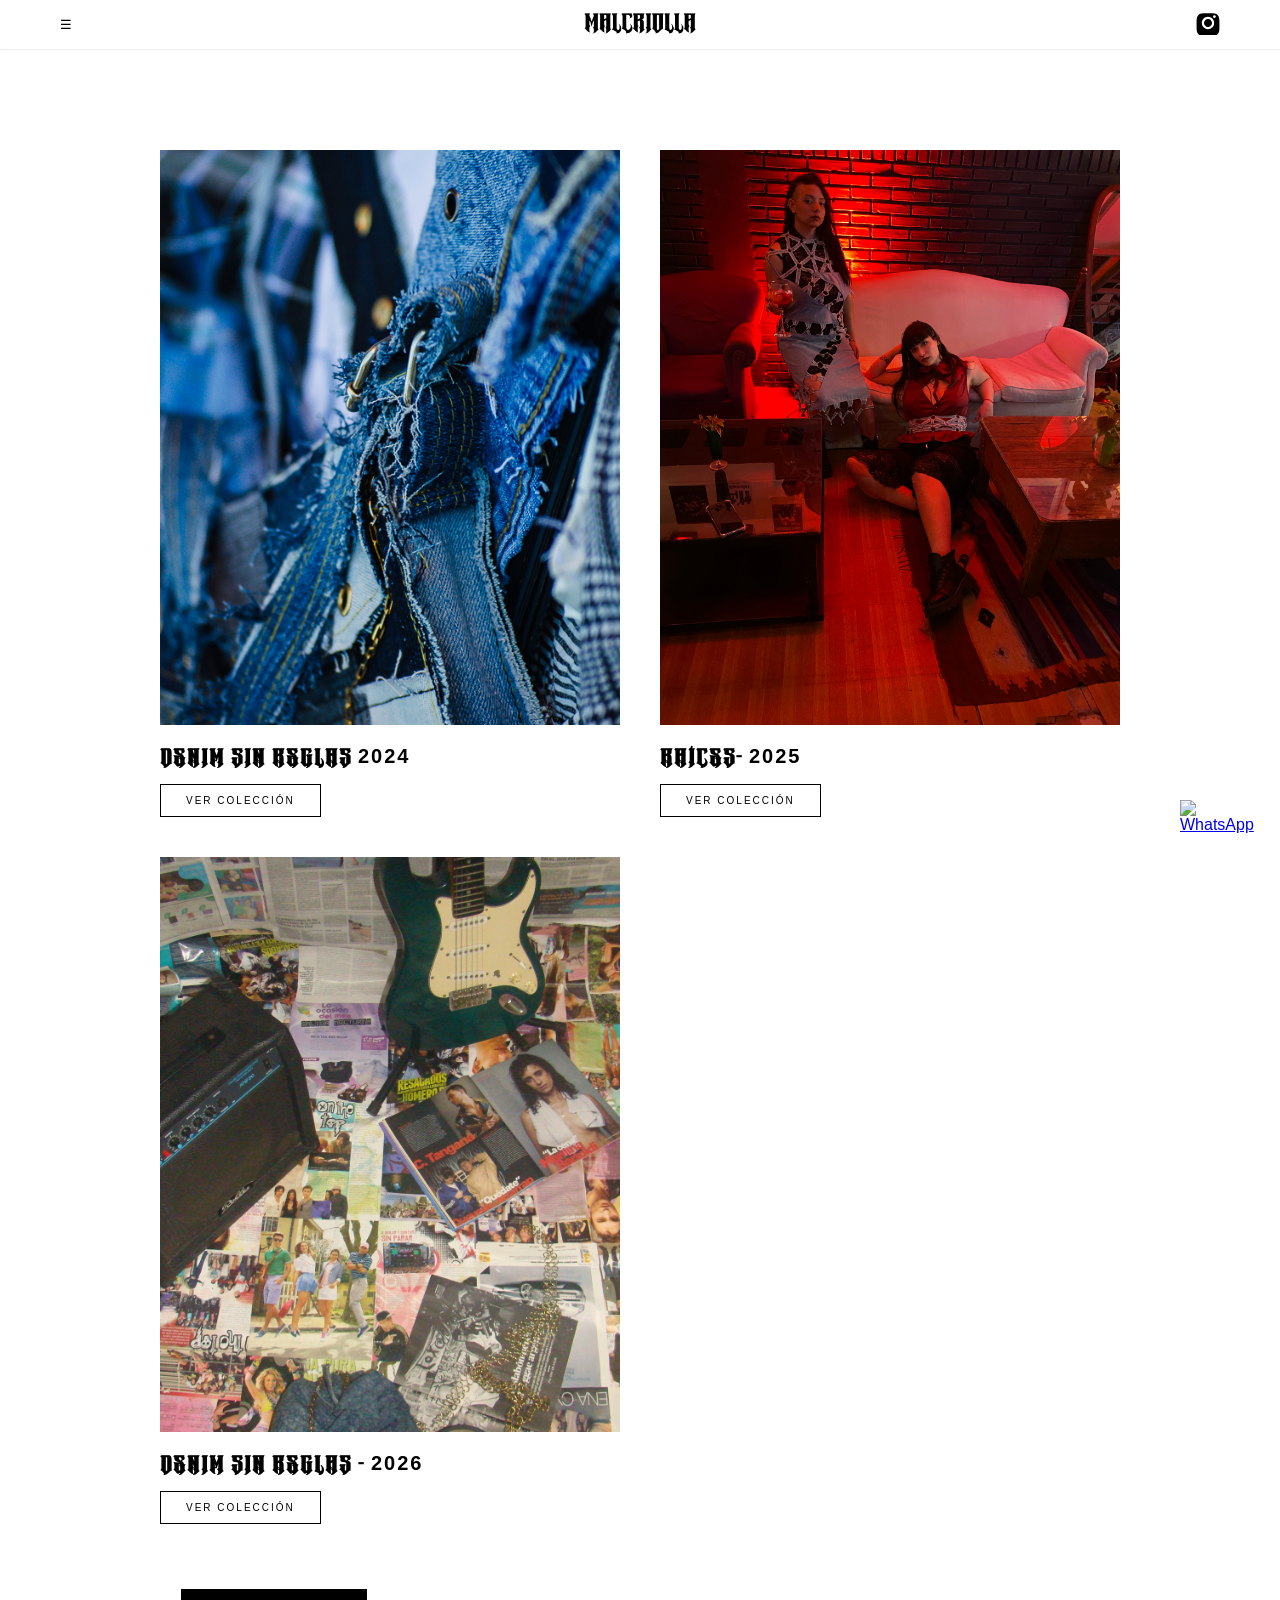
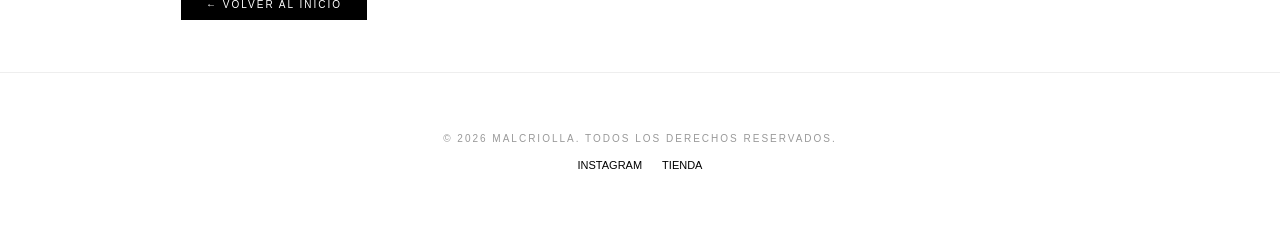
==== commit 5cce5799: "Update colecciones.html" ====
--- a/colecciones.html
+++ b/colecciones.html
@@ -40,7 +40,7 @@
     <section class="colecciones-grid">
         <div class="coleccion-card">
             <img src="img/GALERIA 1/DSC_0739.jpg" alt="CAPSULA DENIM SIN REGLAS 2024">
-            <h3>CAPSULA DENIM SIN REGLAS 2024</h3>
+            <h3>DENIM SIN REGLAS 2024</h3>
             <a href="galeria.html" class="btn-ver-coleccion">VER COLECCIÓN</a>
         </div>
         
